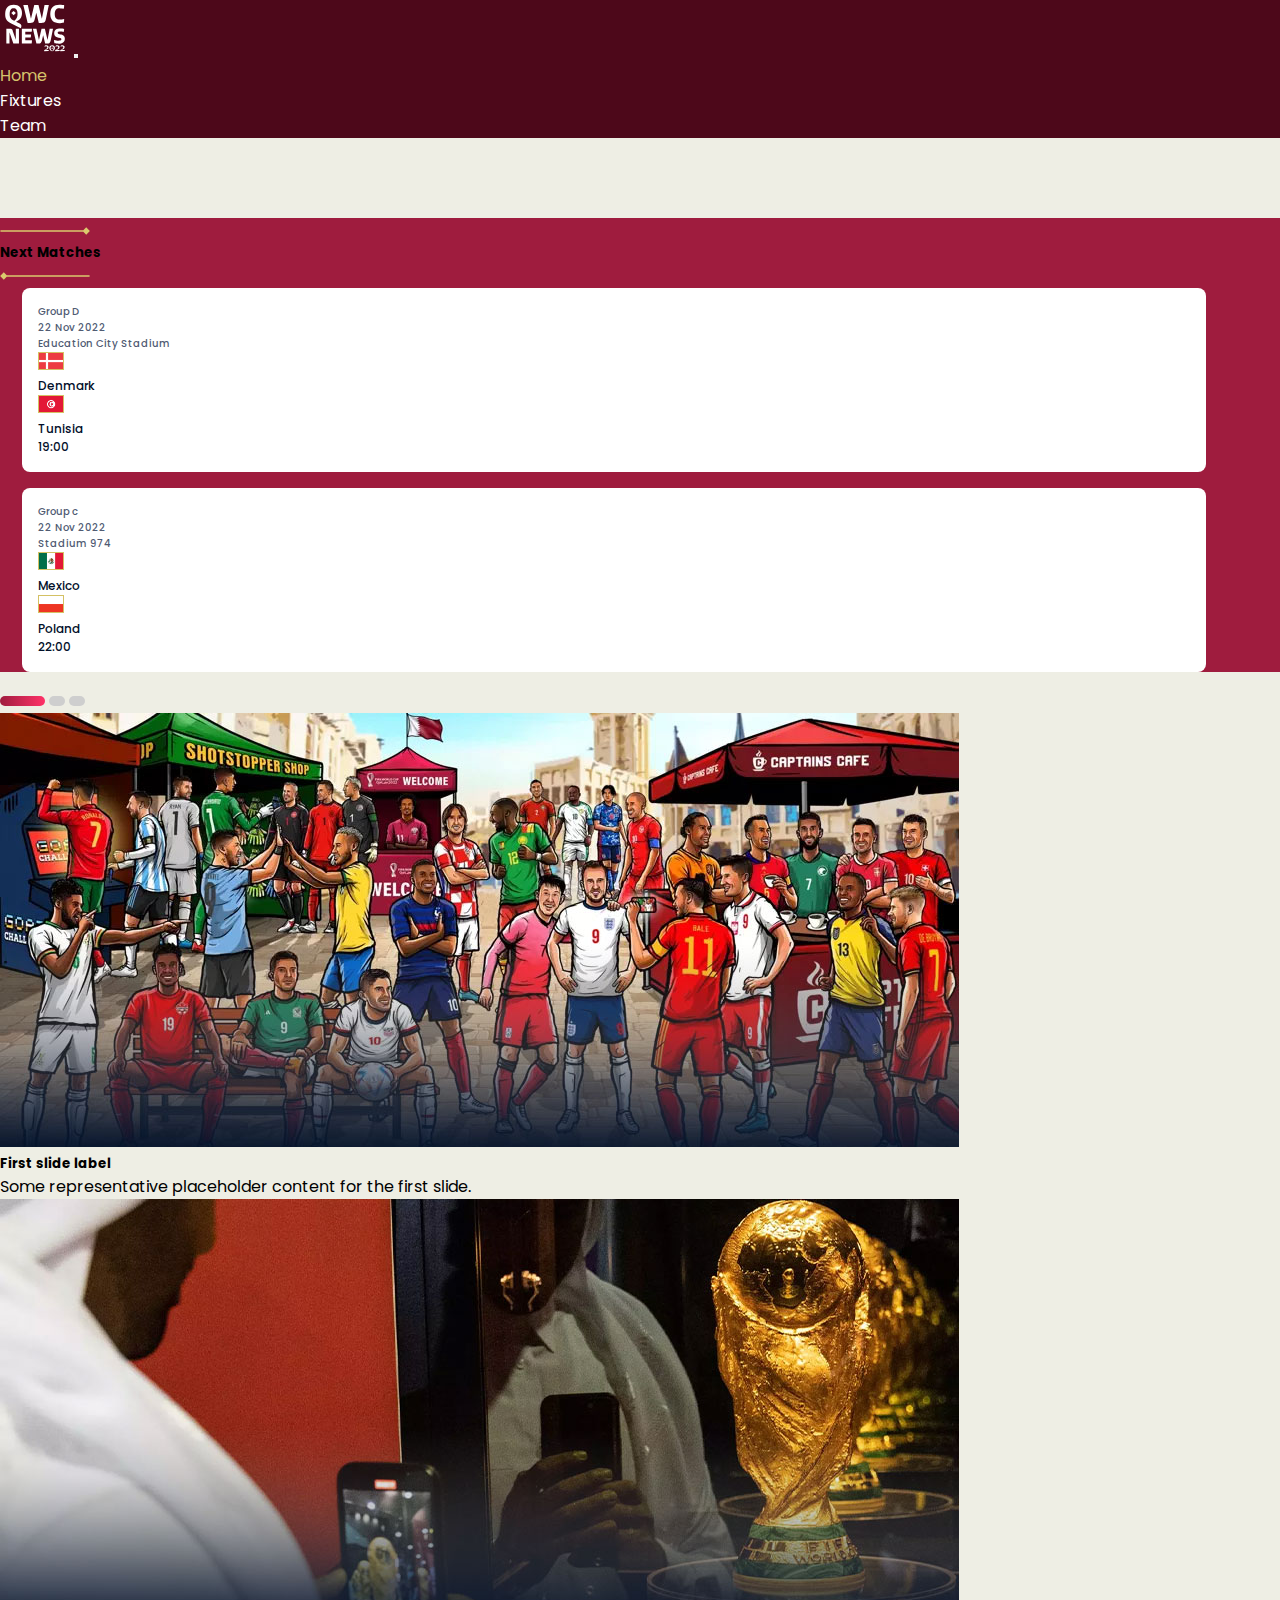
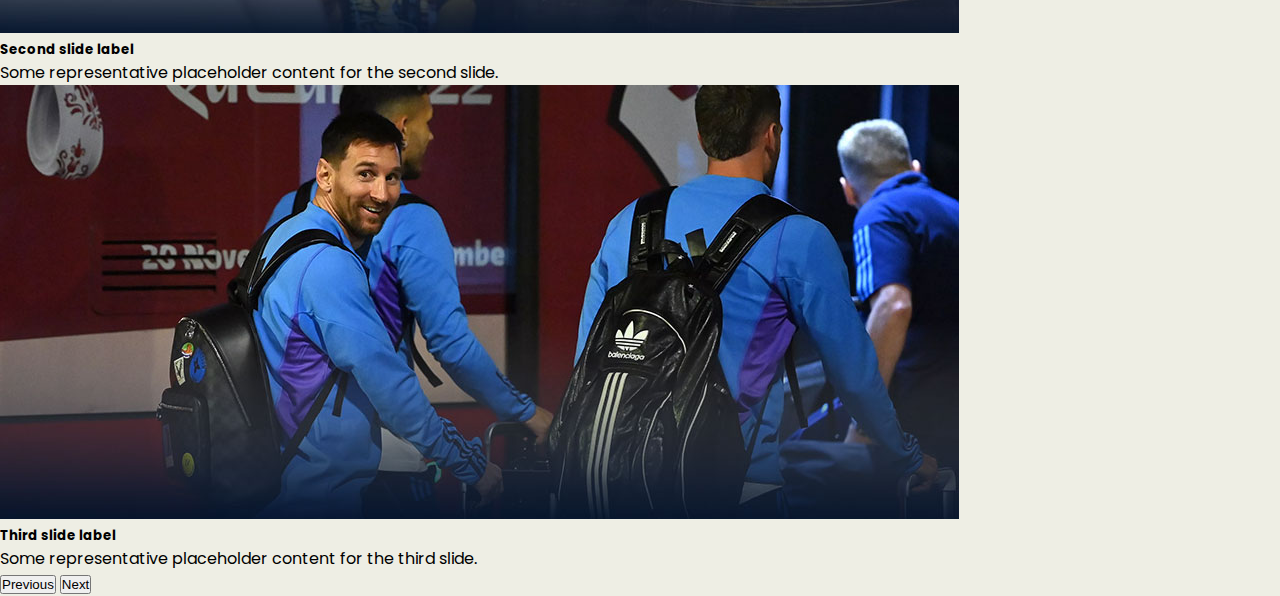
==== index.html @ 4a436fd7 "first commit for qwc news" ====
<!DOCTYPE html>
<html lang="en">
<head>
    <meta charset="UTF-8">
    <meta http-equiv="X-UA-Compatible" content="IE=edge">
    <meta name="viewport" content="width=device-width, initial-scale=1.0">
    <title>QWC News 2022 | Victory Begins In The Heart</title>
    <!-- CSS only -->
    <link href="https://cdn.jsdelivr.net/npm/bootstrap@5.2.2/dist/css/bootstrap.min.css" rel="stylesheet" integrity="sha384-Zenh87qX5JnK2Jl0vWa8Ck2rdkQ2Bzep5IDxbcnCeuOxjzrPF/et3URy9Bv1WTRi" crossorigin="anonymous">
    <link rel="stylesheet" href="css/style.css">
</head>
<body>
    <!-- ----Navbar Start---- -->
        <nav class="navbar navbar-expand-lg bg-light fixed-top">
            <div class="container">
                <a class="navbar-brand" href="#">
                    <img class="img-fluid header_img" src="images/logo/header_logo_white.svg" alt="">
                </a>
              <button class="navbar-toggler" type="button" data-bs-toggle="collapse" data-bs-target="#navbarNavDropdown" aria-controls="navbarNavDropdown" aria-expanded="false" aria-label="Toggle navigation">
                <span class="navbar-toggler-icon"></span>
              </button>
              <div class="collapse navbar-collapse" id="navbarNavDropdown">
                <ul class="navbar-nav ms-auto">
                  <li class="nav-item">
                    <a class="nav-link active" aria-current="page" href="index.html">Home</a>
                  </li>
                  <li class="nav-item">
                    <a class="nav-link" href="fixtures.html">Fixtures</a>
                  </li>
                  <li class="nav-item">
                    <a class="nav-link" href="team.html">Team</a>
                  </li>
                  <!-- <li class="nav-item dropdown">
                    <a class="nav-link dropdown-toggle" href="#" role="button" data-bs-toggle="dropdown" aria-expanded="false">
                      Dropdown link
                    </a>
                    <ul class="dropdown-menu">
                      <li><a class="dropdown-item" href="#">Action</a></li>
                      <li><a class="dropdown-item" href="#">Another action</a></li>
                      <li><a class="dropdown-item" href="#">Something else here</a></li>
                    </ul>
                  </li> -->
                </ul>
              </div>
              </div>
          </nav>
    <!-- ----Navbar End---- -->

    <!-- ----Banner Section Start---- -->
    <section class="banner-section mb-5 mt_5">
        <div class="container-fluid">
            <div class="row">
                <div class="col-12 col-md-4 order-2 order-md-1 bg-color">
                    <!-- <div class="px-5 py-1 d-flex align-items-center justify-content-center">
                        <img src="images/logo/header_logo.png" class="img-fluid banner_logo_img" alt="">
                    </div> -->
                    <div class="d-flex justify-content-center pt-3">
                        <div class="px-2">
                            <svg width="90" height="10" viewBox="0 0 107 10" xmlns="http://www.w3.org/2000/svg" class="ff-px-md-1024-0 sponsorship-clock-component_lineDiamondLeft__1Qmc-">
                                <path d="M106.83 5L102.5 0.669873L98.1699 5L102.5 9.33013L106.83 5ZM0.5 5.75H102.5V4.25H0.5V5.75Z" fill="#DAC96D"></path>
                                <defs>
                                    <linearGradient id="paint0_linear_1425_38312" x1="-2.4312" y1="5.50025" x2="105.455" y2="5.50025" gradientUnits="userSpaceOnUse">
                                        <stop stop-color="#DAC96D"></stop>
                                        <stop offset="0.21" stop-color="#D6C56C"></stop>
                                        <stop offset="0.38" stop-color="#CDBB6B"></stop>
                                        <stop offset="0.5" stop-color="#C1AF6A"></stop>
                                        <stop offset="0.62" stop-color="#CDBB6B"></stop>
                                        <stop offset="0.79" stop-color="#D6C56C"></stop>
                                        <stop offset="1" stop-color="#DAC96D"></stop>
                                    </linearGradient>
                                </defs>
                            </svg>   
                        </div>                     
                        <div>
                            <h5 class="text-white"> Next Matches </h5>
                        </div>
                        <div class="px-2">
                            <svg width="90" height="10" viewBox="0 0 107 10" xmlns="http://www.w3.org/2000/svg" class="ff-px-md-1024-0 sponsorship-clock-component_lineDiamondRight__1J4kZ">
                                <path d="M106.83 5L102.5 0.669873L98.1699 5L102.5 9.33013L106.83 5ZM0.5 5.75H102.5V4.25H0.5V5.75Z" fill="#DAC96D"></path>
                                <defs>
                                    <linearGradient id="paint0_linear_1425_38312" x1="-2.4312" y1="5.50025" x2="105.455" y2="5.50025" gradientUnits="userSpaceOnUse">
                                        <stop stop-color="#DAC96D"></stop>
                                        <stop offset="0.21" stop-color="#D6C56C"></stop>
                                        <stop offset="0.38" stop-color="#CDBB6B"></stop>
                                        <stop offset="0.5" stop-color="#C1AF6A"></stop>
                                        <stop offset="0.62" stop-color="#CDBB6B"></stop>
                                        <stop offset="0.79" stop-color="#D6C56C"></stop>
                                        <stop offset="1" stop-color="#DAC96D"></stop>
                                    </linearGradient>
                                </defs>
                            </svg> 
                        </div>               
                    </div>
                    <!-- <div class="d-flex py-3 align-items-center justify-content-center countdown_timer">
                        <div>
                            <p id="days">00</p>
                            <span>Days</span>
                        </div>
                        <div class="timer_svg">
                            <svg width="20" height="19" viewBox="0 0 20 19" fill="#DAC96D" xmlns="http://www.w3.org/2000/svg"><path d="M10.0036 0.013918L0.00390625 9.51367L10.0036 19.0134L20.0034 9.51367L10.0036 0.013918Z" fill="current"></path></svg>
                        </div>
                        <div>
                            <p id="hours">00</p>
                            <span>hours</span>
                        </div>
                        <div class="timer_svg">
                            <svg width="20" height="19" viewBox="0 0 20 19" fill="#DAC96D" xmlns="http://www.w3.org/2000/svg"><path d="M10.0036 0.013918L0.00390625 9.51367L10.0036 19.0134L20.0034 9.51367L10.0036 0.013918Z" fill="current"></path></svg></div>
                        <div>
                            <p id="minutes">00</p>
                            <span>Minutes</span>
                        </div>
                    </div> -->
                    
                    <a href="">
                        <div class="upcomming_match d-flex align-items-center justify-content-center pt-4">
                            <div class="w-100 d-flex align-items-center justify-content-center">
                                <div class="match_card ms-auto">
                                    <div class="match_card_matchCardInfo">
                                        <div class="d-flex justify-content-between">
                                            <div>Group D</div>
                                            <div>22 Nov 2022</div>
                                        </div>
                                        <div>Education City Stadium</div>
                                    </div>
                                    <div class="match_car_data d-flex justify-content-between">
                                        <div>
                                            <div class="match_card_team d-flex align-items-center">
                                                <div class="match_card_teamLogo">
                                                    <img src="images/team_flags/DEN.webp" class="img-fluid team_flag" alt="">
                                                </div>
                                                <div class="match_card_teamName">
                                                    <span class="px-1">Denmark</span>
                                                </div>
                                            </div>
                                            <div class="match_card_team d-flex align-items-center">
                                                <div class="match_card_teamLogo">
                                                    <img src="images/team_flags/TUN.webp" class="img-fluid team_flag" alt="">
                                                </div>
                                                <div class="match_card_teamName">
                                                    <span class="px-1">Tunisia</span>
                                                </div>
                                            </div>
                                        </div>
                                        <div class="match_card_matchCardTime d-flex align-items-center">19:00</div>
                                    </div>
                                </div>
                            </div>
                        </div>
                    </a>

                    <a href="">
                        <div class="upcomming_match d-flex align-items-center justify-content-center pt-4">
                            <div class="w-100 d-flex align-items-center justify-content-center">
                                <div class="match_card ms-auto">
                                    <div class="match_card_matchCardInfo">
                                        <div class="d-flex justify-content-between">
                                            <div>Group c</div>
                                            <div>22 Nov 2022</div>
                                        </div>
                                        <div>Stadium 974</div>
                                    </div>
                                    <div class="match_car_data d-flex justify-content-between">
                                        <div>
                                            <div class="match_card_team d-flex align-items-center">
                                                <div class="match_card_teamLogo">
                                                    <img src="images/team_flags/MEX.webp" class="img-fluid team_flag" alt="">
                                                </div>
                                                <div class="match_card_teamName">
                                                    <span class="px-1">Mexico</span>
                                                </div>
                                            </div>
                                            <div class="match_card_team d-flex align-items-center">
                                                <div class="match_card_teamLogo">
                                                    <img src="images/team_flags/POL.webp" class="img-fluid team_flag" alt="">
                                                </div>
                                                <div class="match_card_teamName">
                                                    <span class="px-1">Poland</span>
                                                </div>
                                            </div>
                                        </div>
                                        <div class="match_card_matchCardTime d-flex align-items-center">22:00</div>
                                    </div>
                                </div>
                            </div>
                        </div>
                    </a>
                </div>
                <div class="col-12 col-md-8 order-1 order-md-2 px-0">
                    <div id="carouselExampleCaptions" class="carousel slide" data-bs-ride="false">
                        <div class="carousel-indicators">
                          <button type="button" data-bs-target="#carouselExampleCaptions" data-bs-slide-to="0" class="active carousel-design" aria-current="true" aria-label="Slide 1"></button>
                          <button class="carousel-design" type="button" data-bs-target="#carouselExampleCaptions" data-bs-slide-to="1" aria-label="Slide 2"></button>
                          <button class="carousel-design" type="button" data-bs-target="#carouselExampleCaptions" data-bs-slide-to="2" aria-label="Slide 3"></button>
                        </div>
                        <div class="carousel-inner">
                          <div class="carousel-item active">
                            <img src="images/banner/Qatar-2022-s-32-teams-graphic.jpg" class="img-fluid d-block" alt="...">
                            <div class="carousel-caption d-none d-md-block">
                              <h5>First slide label</h5>
                              <p>Some representative placeholder content for the first slide.</p>
                            </div>
                          </div>
                          <div class="carousel-item">
                            <img src="images/banner/Fifa_Trophy.jpg" class="d-block w-100" alt="...">
                            <div class="carousel-caption d-none d-md-block">
                              <h5>Second slide label</h5>
                              <p>Some representative placeholder content for the second slide.</p>
                            </div>
                          </div>
                          <div class="carousel-item">
                            <img src="images/banner/Messi_Qatar.jpg" class="d-block w-100" alt="...">
                            <div class="carousel-caption d-none d-md-block">
                              <h5>Third slide label</h5>
                              <p>Some representative placeholder content for the third slide.</p>
                            </div>
                          </div>
                        </div>
                        <button class="carousel-control-prev" type="button" data-bs-target="#carouselExampleCaptions" data-bs-slide="prev">
                          <span class="carousel-control-prev-icon" aria-hidden="true"></span>
                          <span class="visually-hidden">Previous</span>
                        </button>
                        <button class="carousel-control-next" type="button" data-bs-target="#carouselExampleCaptions" data-bs-slide="next">
                          <span class="carousel-control-next-icon" aria-hidden="true"></span>
                          <span class="visually-hidden">Next</span>
                        </button>
                      </div>
                </div>
            </div>
        </div>
      </section>
    <!-- ----Banner Section End---- -->


    <!-- JavaScript Bundle with Popper -->
    <script src="https://cdn.jsdelivr.net/npm/bootstrap@5.2.2/dist/js/bootstrap.bundle.min.js" integrity="sha384-OERcA2EqjJCMA+/3y+gxIOqMEjwtxJY7qPCqsdltbNJuaOe923+mo//f6V8Qbsw3" crossorigin="anonymous"></script>
    <script src="js/main.js"></script>
</body>
</html>
---- css/style.css ----
@import url('https://fonts.googleapis.com/css2?family=Poppins:wght@400;500;600;700;800;900&display=swap');
* {
    margin: 0;
    padding: 0;
    }
body{
    font-family: 'Poppins', sans-serif;
    background-color: #eeeee4;
}
a{
    text-decoration: none;
}
.mt_5
{
    margin-top: 5rem!important;
}
.header_img{
    width: 70px;
}
.bg-light{
    background-color: #4d081a !important;
}
.navbar-collapse a{
    color: #FFFFFF;
}
.navbar-collapse a:hover{
    color: #d5c46c !important;
}
.navbar-collapse .active{
    color: #d5c46c !important;
}

/* ----Banner Section Start---- */
.bg-color{
    background-color: #9f1c3e;
}
.banner_logo_img{
    width: 130px;
    padding: 10px;
}
.sponsorship-clock-component_lineDiamondRight__1J4kZ {
    transform: rotate(180deg);
}
.countdown_timer div{
    padding: 0 06px;
    color: white;
}
.countdown_timer div p{
    font-size: 35px;
    text-align: center;
    margin-bottom: -14px;
}
.timer_svg svg{
    width: 7px;
}
.match_card{
    margin: 0px 22px 1rem;
    padding: 1rem;
    background: rgb(255, 255, 255);
    border-radius: 0.5rem;
    color: rgb(2, 15, 42);
    width: 90%;
}
.match_card .match_card_matchCardInfo{
    font-size: 0.625rem;
    color: rgb(80, 91, 115);
    line-height: 1.6;
    font-weight: 500;
}
.match_card_matchCardTime{
    font-size: 0.75rem;
    
    font-weight: 500;
}
.team_flag {
    height: auto;
    max-width: 24px;
    border: 1px solid rgb(212, 193, 100);
}
.match_card_teamName {
    font-size: 0.75rem;
    
    font-weight: 500;
}
/* ----Carousel Section---- */
/* .banner-section
{
    background-image: url(images/slider-2.jpg.webp);
    background-repeat: no-repeat;
    background-position: left bottom;
    background-size: 8%;
}
.carousel-item
{
    background-image: url(images/slider-2.jpg.webp);
    background-repeat: no-repeat;
    background-position: center;
    background-size: 5%;
    padding-bottom: 50px;
} */
.carousel-indicators .carousel-design{
    background-color: #CECECE ;
    height: 10px ;
    width: 16px ;
    border-radius: 6px;
    border: none ;
}
.carousel-indicators .active
{
    background-image: linear-gradient(to right, #9f1c3e, #ff3268);
    width: 45px;
}
/* ----Banner Section End---- */



/* *************************************************
                   Team Page Start
************************************************* */

.team_banner_section{
    background-color: #9f1c3e;
    height: 150px;
}
.team_banner_section_title{
    font-size: 1.875rem;
    line-height: 1.4;
    color: #FFFFFF;
    padding-inline-start: 2.5rem;
    margin-bottom: 71px;
}
.team_banner_section_imageContainer{
    margin-bottom: 86px;
    width: 211px;
}
.team_banner_section_image{
    width: auto;
    height: 100%;
}
.pt_5{
    padding-top: 10.5rem!important;
}
.flag_grid{
    display: grid;
    grid-template-columns: repeat(auto-fill, minmax(117px, 1fr));
    gap: 1rem;
}
.flag_grid a{
    color: #03122b;
}
.flag-with-info_flagWithInfo{
    display: flex;
    flex-direction: column;
    align-items: center;
}
.flag_with_info_flag{
    margin: 0px 0px 1rem;
}
.flag-with-info_flagInfo{
    font-size: 1.25rem;
    font-weight: 500;
    line-height: 1.6;
}
.flag-with-info_flagAbbr{
    font-size: 1.125rem;
    line-height: 1.4;
    text-align: center;
}
.flag_with_info_flag img{
    max-width: 94px;
    width: 100%;
    height: auto;
    box-shadow: rgb(213 196 108) 0px 0px 0px 2px;
    border-radius: 0.125rem;
}
.flag-with-info_flagCountry{
    text-align: center;
}


/* *************************************************
                   Fixtures Page Start
************************************************* */
.fixtures_section{
    
}
.fixture_match_card .match_card_fullTime{
    background: #ff004c;
    color: #fff;
    font-size: 1rem;
    font-weight: 500;
    border-radius: 4px;
}
.fixture_hover .fixture_match_card{
    transition: .3s all ease;
}
.fixture_hover .fixture_match_card:hover{
    border: 1px solid #ff004c;    
}
.fixture_match_card {
    /* margin: 0px 22px 1rem; */
    padding: 1rem;
    background: rgb(255, 255, 255);
    border-radius: 0.5rem;
    color: rgb(2, 15, 42);
    width: 100%;
}
.fixture_match_card .match_card_matchCardInfo {
    font-size: 0.785rem;
    color: rgb(80, 91, 115);
    line-height: 1.6;
    font-weight: 500;
}
.fixture_team_flag {
    height: auto;
    max-width: 30px;
    border: 1px solid rgb(212, 193, 100);
}
.fixture_match_card .match_card_teamName {
    font-size: 0.85rem;
    font-weight: 500;
    padding: 6px 0;
}
.fixture_match_card .match_card_matchCardTime {
    font-size: 1rem;
    font-weight: 600;
}
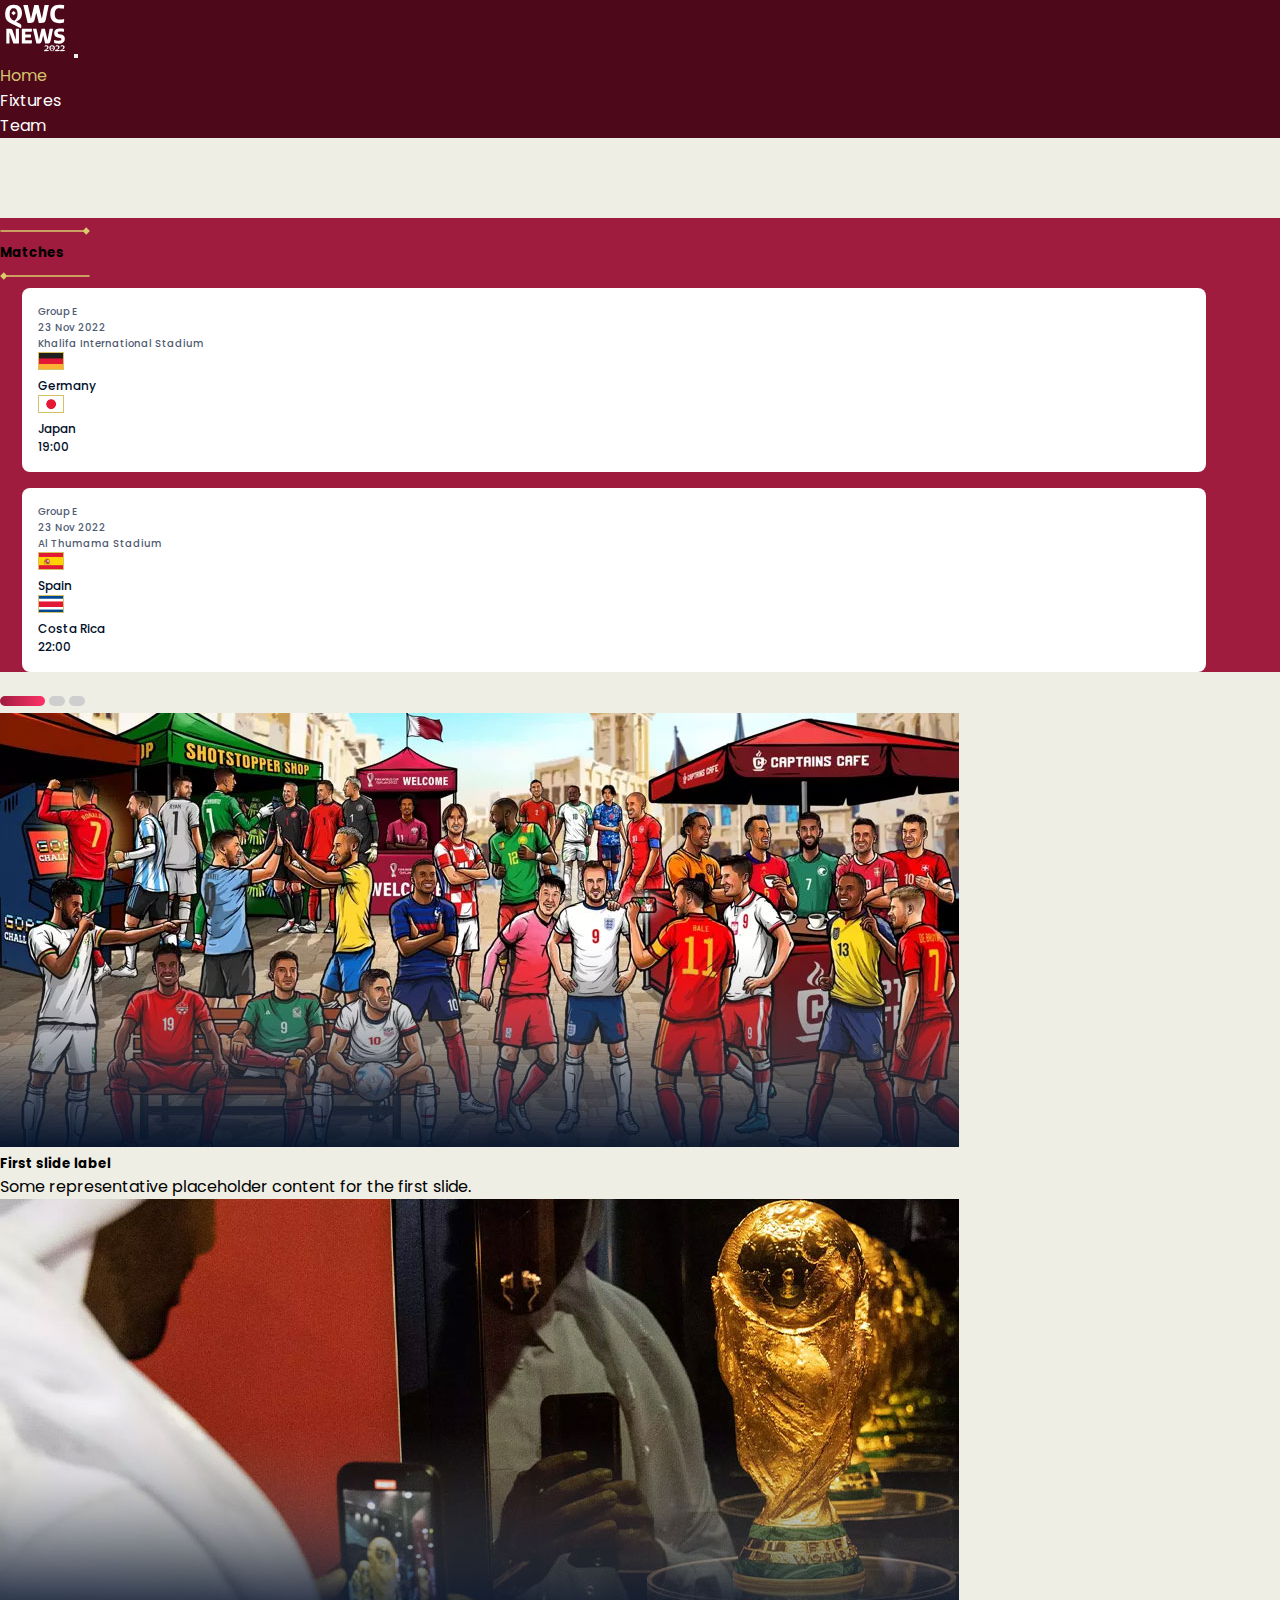
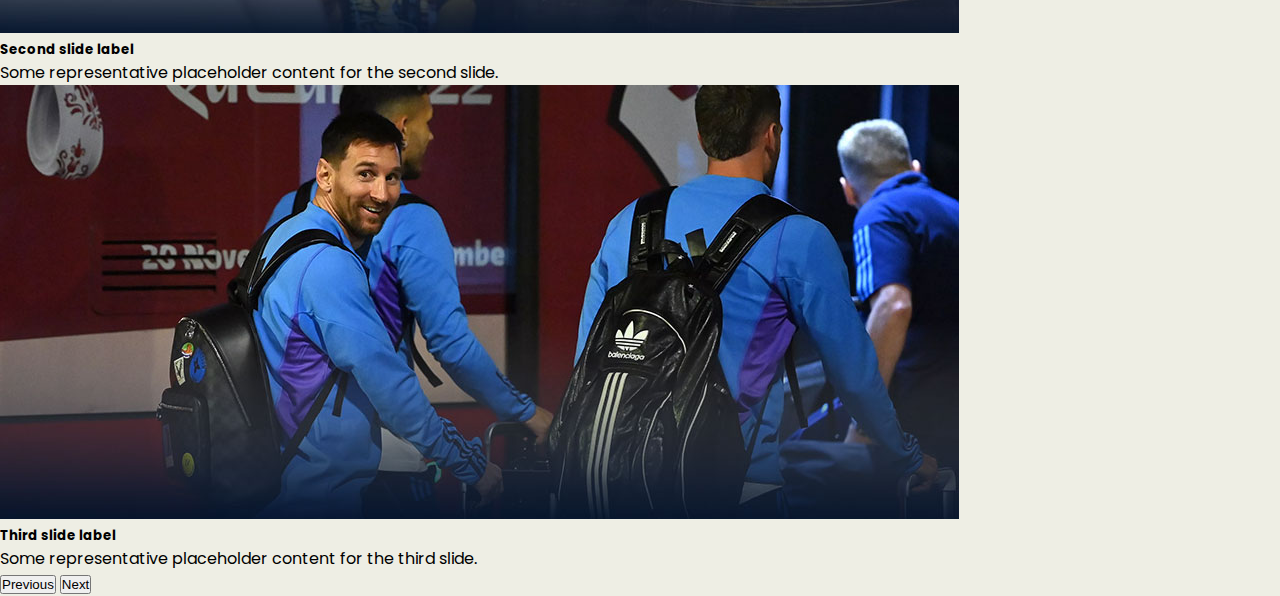
==== commit fd88d1fd: "add some file" ====
--- a/index.html
+++ b/index.html
@@ -5,15 +5,16 @@
     <meta http-equiv="X-UA-Compatible" content="IE=edge">
     <meta name="viewport" content="width=device-width, initial-scale=1.0">
     <title>QWC News 2022 | Victory Begins In The Heart</title>
+    <link rel="shortcut icon" href="images/logo/header_logo.png" type="image/x-icon">
     <!-- CSS only -->
     <link href="https://cdn.jsdelivr.net/npm/bootstrap@5.2.2/dist/css/bootstrap.min.css" rel="stylesheet" integrity="sha384-Zenh87qX5JnK2Jl0vWa8Ck2rdkQ2Bzep5IDxbcnCeuOxjzrPF/et3URy9Bv1WTRi" crossorigin="anonymous">
     <link rel="stylesheet" href="css/style.css">
 </head>
 <body>
     <!-- ----Navbar Start---- -->
-        <nav class="navbar navbar-expand-lg bg-light fixed-top">
+        <nav class="navbar navbar-dark navbar-expand-lg bg-light fixed-top">
             <div class="container">
-                <a class="navbar-brand" href="#">
+                <a class="navbar-brand" href="index.html">
                     <img class="img-fluid header_img" src="images/logo/header_logo_white.svg" alt="">
                 </a>
               <button class="navbar-toggler" type="button" data-bs-toggle="collapse" data-bs-target="#navbarNavDropdown" aria-controls="navbarNavDropdown" aria-expanded="false" aria-label="Toggle navigation">
@@ -72,7 +73,7 @@
                             </svg>   
                         </div>                     
                         <div>
-                            <h5 class="text-white"> Next Matches </h5>
+                            <h5 class="text-white"> Matches </h5>
                         </div>
                         <div class="px-2">
                             <svg width="90" height="10" viewBox="0 0 107 10" xmlns="http://www.w3.org/2000/svg" class="ff-px-md-1024-0 sponsorship-clock-component_lineDiamondRight__1J4kZ">
@@ -117,27 +118,27 @@
                                 <div class="match_card ms-auto">
                                     <div class="match_card_matchCardInfo">
                                         <div class="d-flex justify-content-between">
-                                            <div>Group D</div>
-                                            <div>22 Nov 2022</div>
-                                        </div>
-                                        <div>Education City Stadium</div>
+                                            <div>Group E</div>
+                                            <div>23 Nov 2022</div>
+                                        </div>
+                                        <div>Khalifa International Stadium</div>
                                     </div>
                                     <div class="match_car_data d-flex justify-content-between">
                                         <div>
                                             <div class="match_card_team d-flex align-items-center">
                                                 <div class="match_card_teamLogo">
-                                                    <img src="images/team_flags/DEN.webp" class="img-fluid team_flag" alt="">
-                                                </div>
-                                                <div class="match_card_teamName">
-                                                    <span class="px-1">Denmark</span>
-                                                </div>
-                                            </div>
-                                            <div class="match_card_team d-flex align-items-center">
-                                                <div class="match_card_teamLogo">
-                                                    <img src="images/team_flags/TUN.webp" class="img-fluid team_flag" alt="">
-                                                </div>
-                                                <div class="match_card_teamName">
-                                                    <span class="px-1">Tunisia</span>
+                                                    <img src="images/team_flags/GER.webp" class="img-fluid team_flag" alt="">
+                                                </div>
+                                                <div class="match_card_teamName">
+                                                    <span class="px-1">Germany</span>
+                                                </div>
+                                            </div>
+                                            <div class="match_card_team d-flex align-items-center">
+                                                <div class="match_card_teamLogo">
+                                                    <img src="images/team_flags/JPN.webp" class="img-fluid team_flag" alt="">
+                                                </div>
+                                                <div class="match_card_teamName">
+                                                    <span class="px-1">Japan</span>
                                                 </div>
                                             </div>
                                         </div>
@@ -154,27 +155,27 @@
                                 <div class="match_card ms-auto">
                                     <div class="match_card_matchCardInfo">
                                         <div class="d-flex justify-content-between">
-                                            <div>Group c</div>
-                                            <div>22 Nov 2022</div>
-                                        </div>
-                                        <div>Stadium 974</div>
+                                            <div>Group E</div>
+                                            <div>23 Nov 2022</div>
+                                        </div>
+                                        <div>Al Thumama Stadium</div>
                                     </div>
                                     <div class="match_car_data d-flex justify-content-between">
                                         <div>
                                             <div class="match_card_team d-flex align-items-center">
                                                 <div class="match_card_teamLogo">
-                                                    <img src="images/team_flags/MEX.webp" class="img-fluid team_flag" alt="">
-                                                </div>
-                                                <div class="match_card_teamName">
-                                                    <span class="px-1">Mexico</span>
-                                                </div>
-                                            </div>
-                                            <div class="match_card_team d-flex align-items-center">
-                                                <div class="match_card_teamLogo">
-                                                    <img src="images/team_flags/POL.webp" class="img-fluid team_flag" alt="">
-                                                </div>
-                                                <div class="match_card_teamName">
-                                                    <span class="px-1">Poland</span>
+                                                    <img src="images/team_flags/ESP.jpg" class="img-fluid team_flag" alt="">
+                                                </div>
+                                                <div class="match_card_teamName">
+                                                    <span class="px-1">Spain</span>
+                                                </div>
+                                            </div>
+                                            <div class="match_card_team d-flex align-items-center">
+                                                <div class="match_card_teamLogo">
+                                                    <img src="images/team_flags/CRC.webp" class="img-fluid team_flag" alt="">
+                                                </div>
+                                                <div class="match_card_teamName">
+                                                    <span class="px-1">Costa Rica</span>
                                                 </div>
                                             </div>
                                         </div>
--- a/css/style.css
+++ b/css/style.css
@@ -6,6 +6,9 @@
 body{
     font-family: 'Poppins', sans-serif;
     background-color: #eeeee4;
+}
+.ff-mb-8{
+    margin-bottom: .5rem !important;
 }
 a{
     text-decoration: none;
@@ -224,4 +227,114 @@
 .fixture_match_card .match_card_matchCardTime {
     font-size: 1rem;
     font-weight: 600;
-}+}
+
+
+/* *************************************************
+                   Single Match Details Start
+************************************************* */
+
+
+.match-details-new-header-section_RelativeContainer{
+    position: relative;
+    height: 610px;
+}
+.match-details-header-main-component_MatchesDetailsHeader{
+    width: 100%!important;
+    z-index: 50;
+    position: relative;
+    padding-top: 2rem;
+}
+.match-details-header-main-component_MatchCentreLogo{
+    flex-direction: column;
+}
+.match-details-header-main-component_CompetitionLogo{
+    margin: .5rem 0;
+    height: auto;
+}
+.image_img__3ckHZ{
+    height: 5rem;
+    object-fit: contain;
+}
+.score_details_name{
+    text-transform: uppercase;
+    font-size: 17px;;
+    font-weight: 500;
+}
+.score_details_flag img{
+    width:55px;
+    border: 1px solid rgb(212, 193, 100);
+}
+.match_score{
+    font-size: 30px;
+}
+.match_score_fullTime span{
+    background: #ff004c;
+    color: #fff;
+    font-size: 1rem;
+    font-weight: 500;
+    border-radius: 4px;
+    padding: 5px;
+}
+.score_details_timeGroup{
+    font-size: .975rem;
+    font-weight: 600;
+    white-space: nowrap;
+    width: auto;
+    text-align: center;
+    margin-bottom: 1.5rem!important;
+    color: #a5acbb !important;
+}
+.w_32{
+    width: 32px;
+    border: 1px solid rgb(212, 193, 100);
+}
+.match-stats-tab-component_teamName{
+    text-transform: uppercase;
+    color: #03122b;
+    font-size: 1.25rem;
+    margin: 0 1rem;
+    font-weight: 500;
+}
+.score_progress_heading{
+    font-weight: 700;
+    font-size: 1.5rem;
+    margin-bottom: .25rem;
+}
+.score_progress_board{
+    background-color: #fff;
+    padding: 2rem;
+    border-radius: .5rem;
+}
+.single-stat-possession-component_SingleStatComponent{
+    display: flex;
+    justify-content: space-between;
+    align-items: center;
+    width: 100%;
+}
+.single-stat-possession-component_numberPercentLeft{
+    position: relative;
+    left: -15px;
+}
+.progress-bar {
+    background: rgba(255,255,255,0.1);
+    justify-content: flex-start;
+    border-radius: 100px;
+    align-items: center;
+    position: relative;
+    display: flex;
+    height: 8px;
+    width: 50%;
+  }
+  
+  .progress-value {
+    animation: load 3s normal forwards;
+    border-radius: 100px;
+    background: #red;
+    height: 8px;
+  }
+  
+  @keyframes load {
+    0% { width: 0; }
+    100% { width: 100%; }
+  }